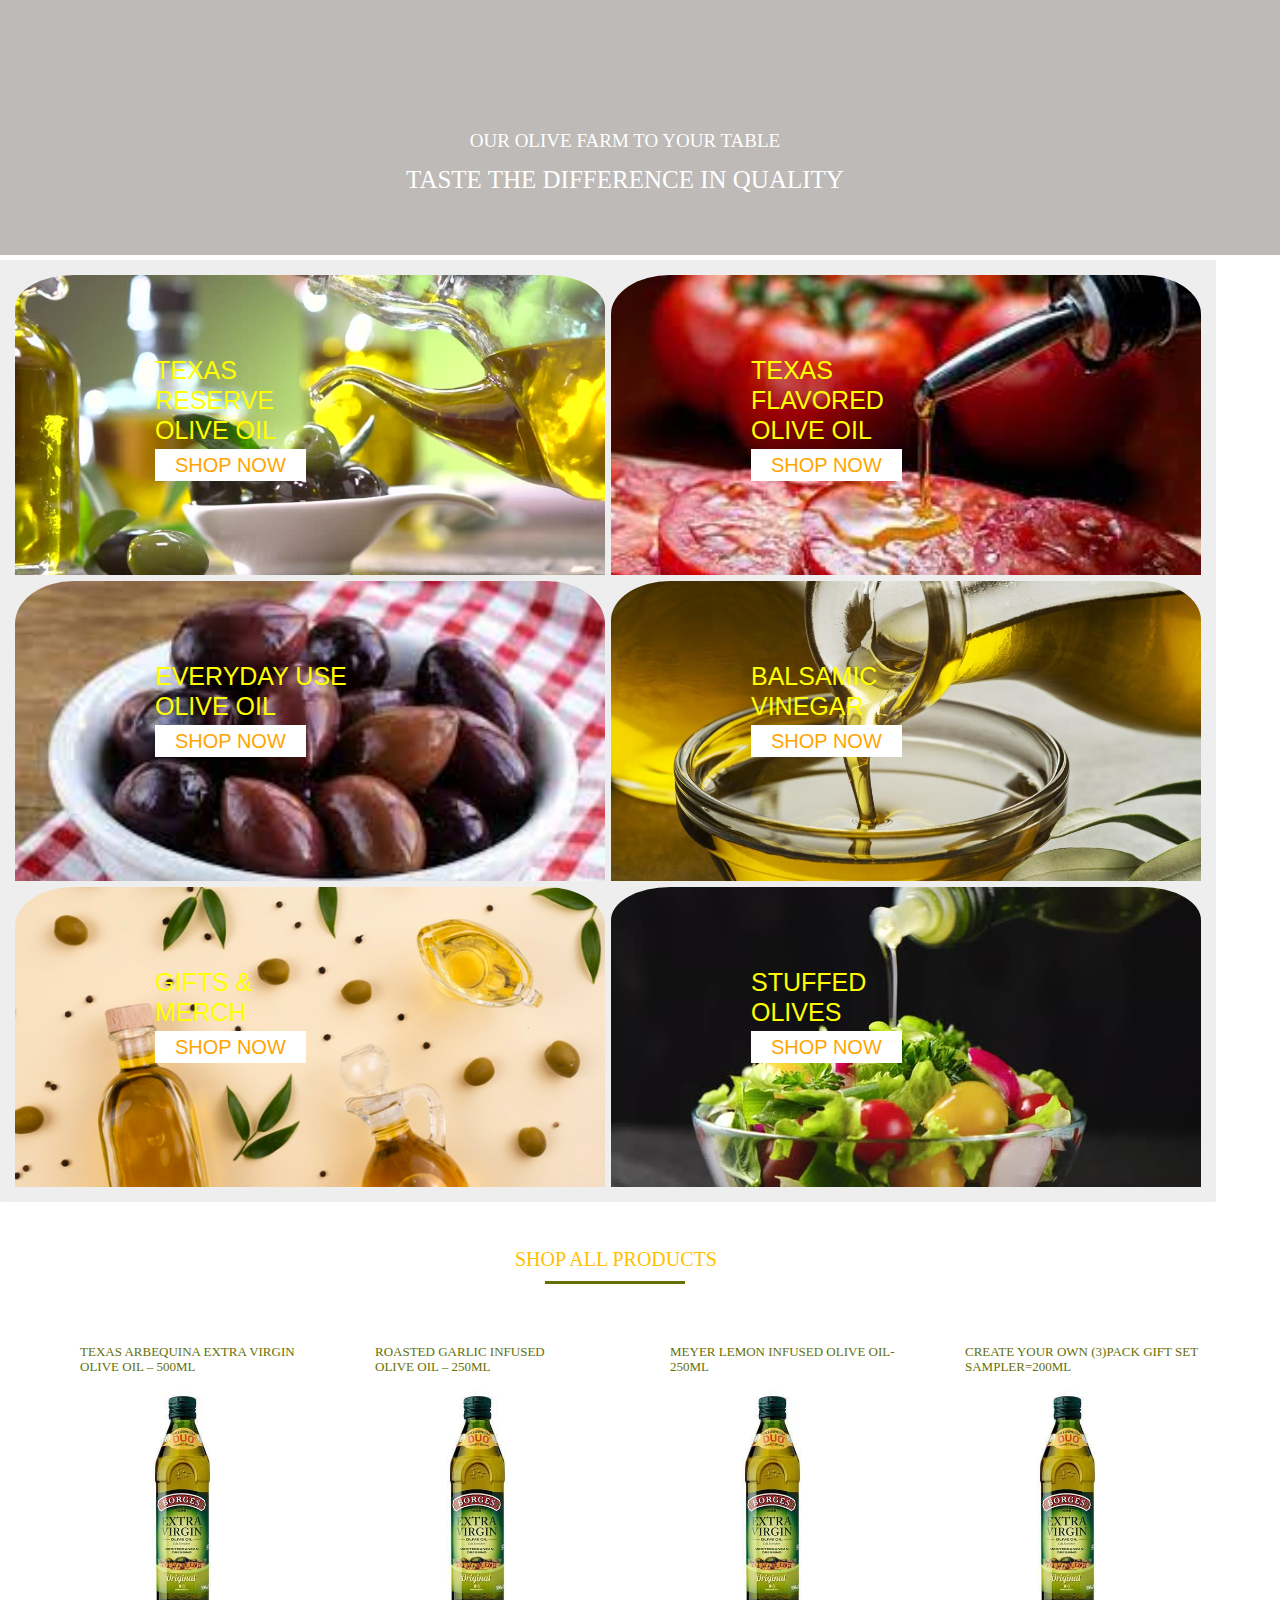
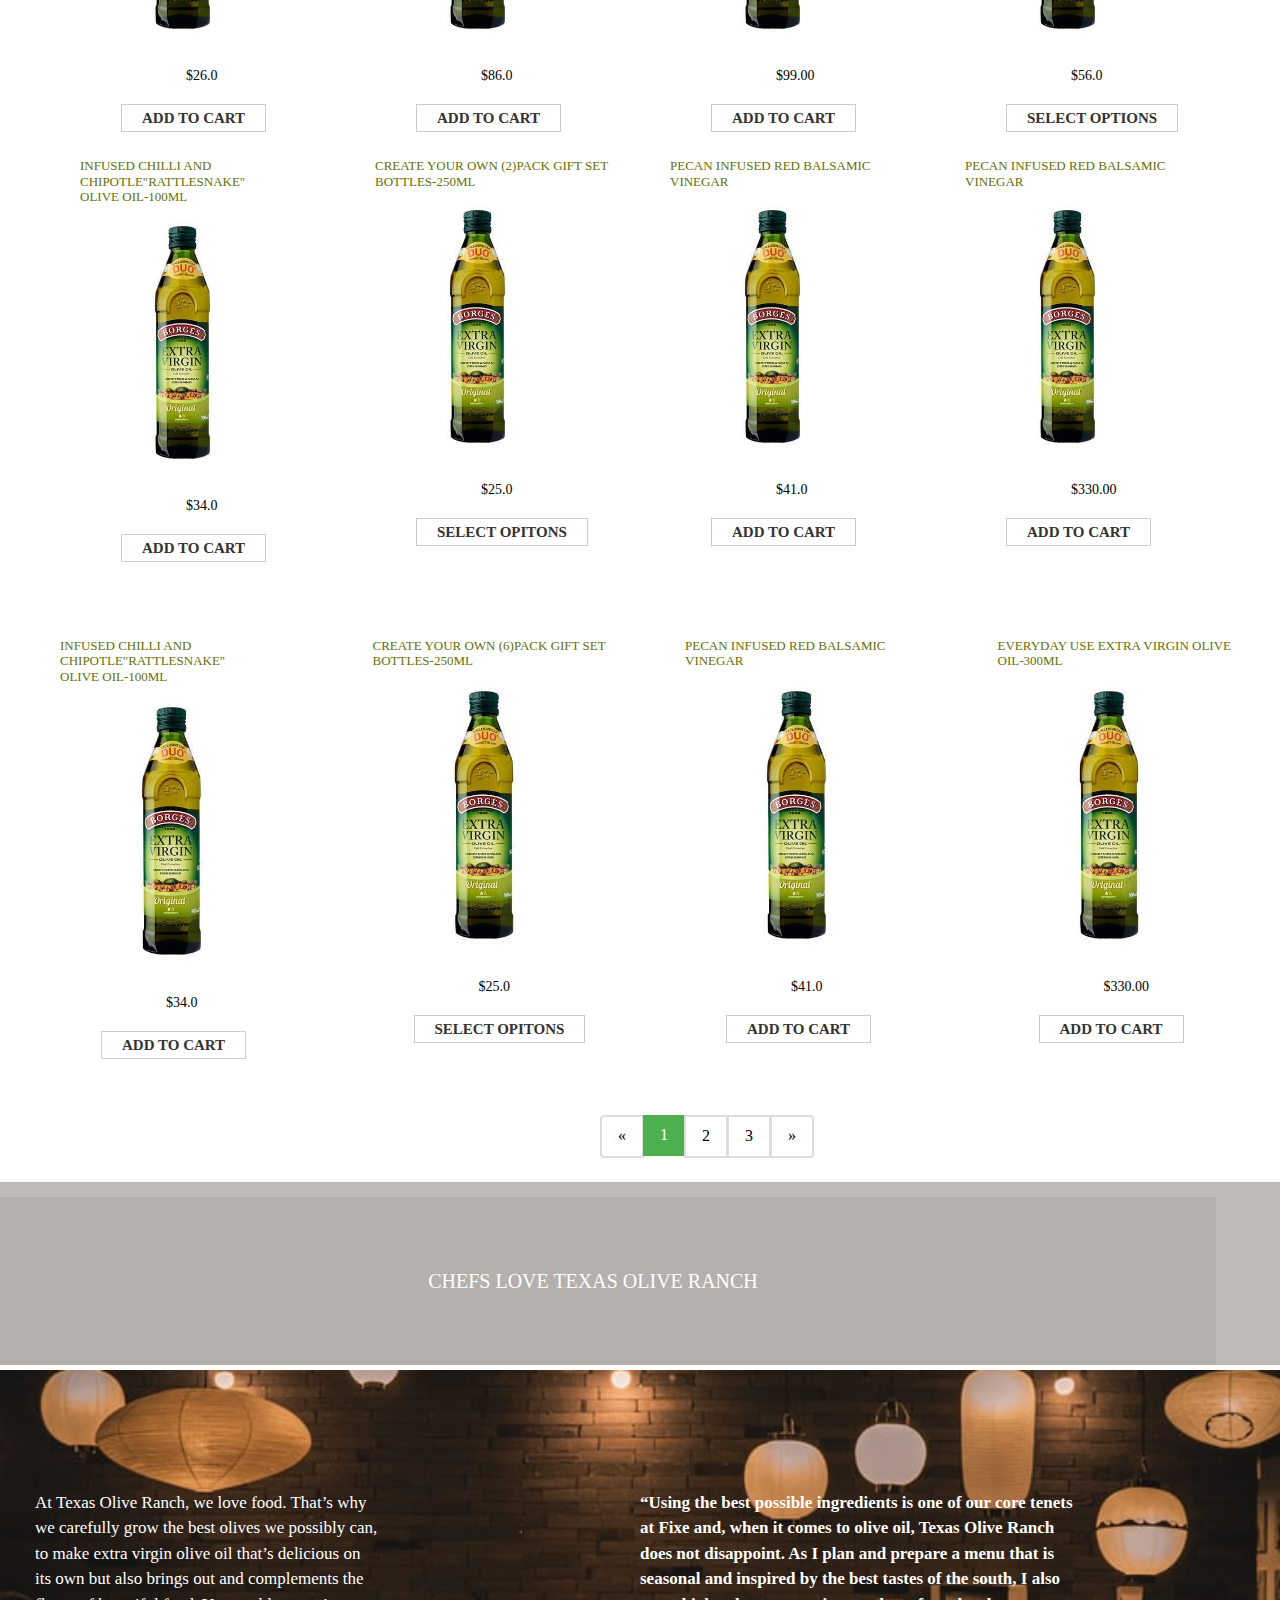
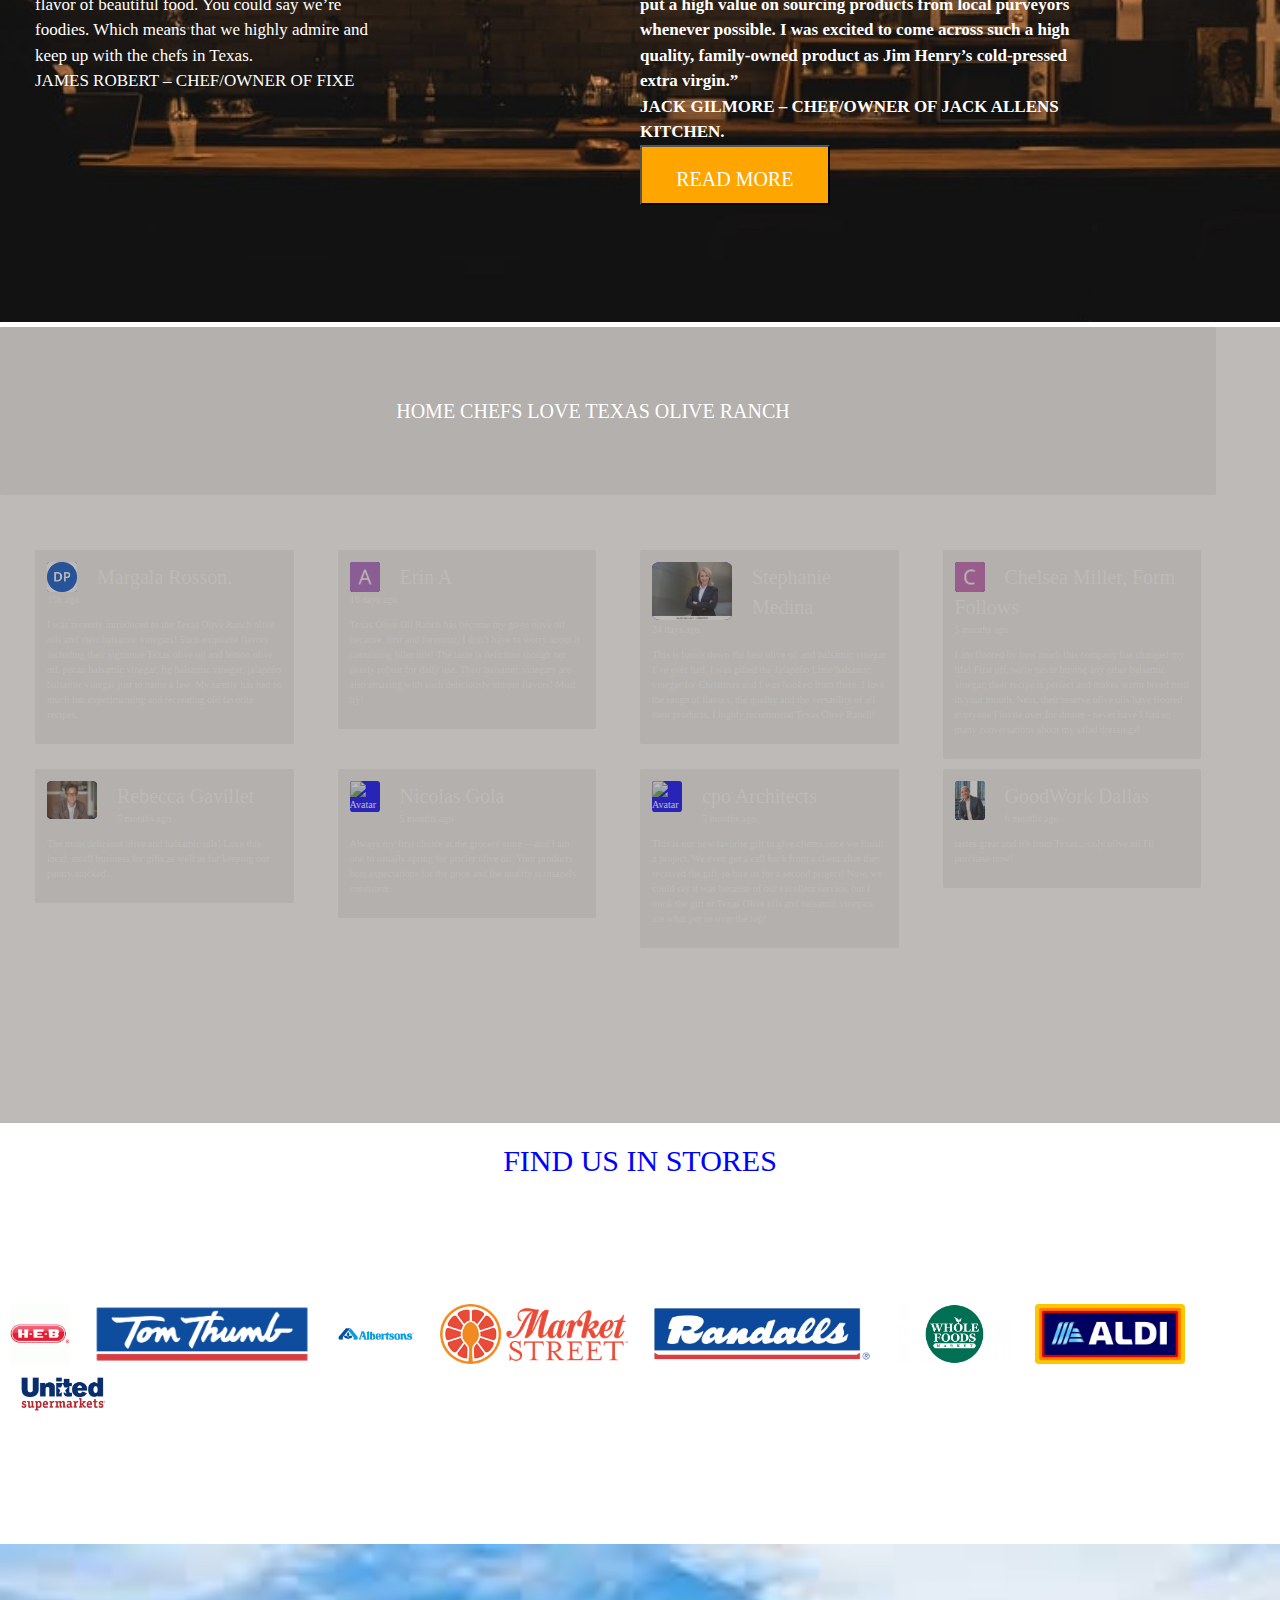
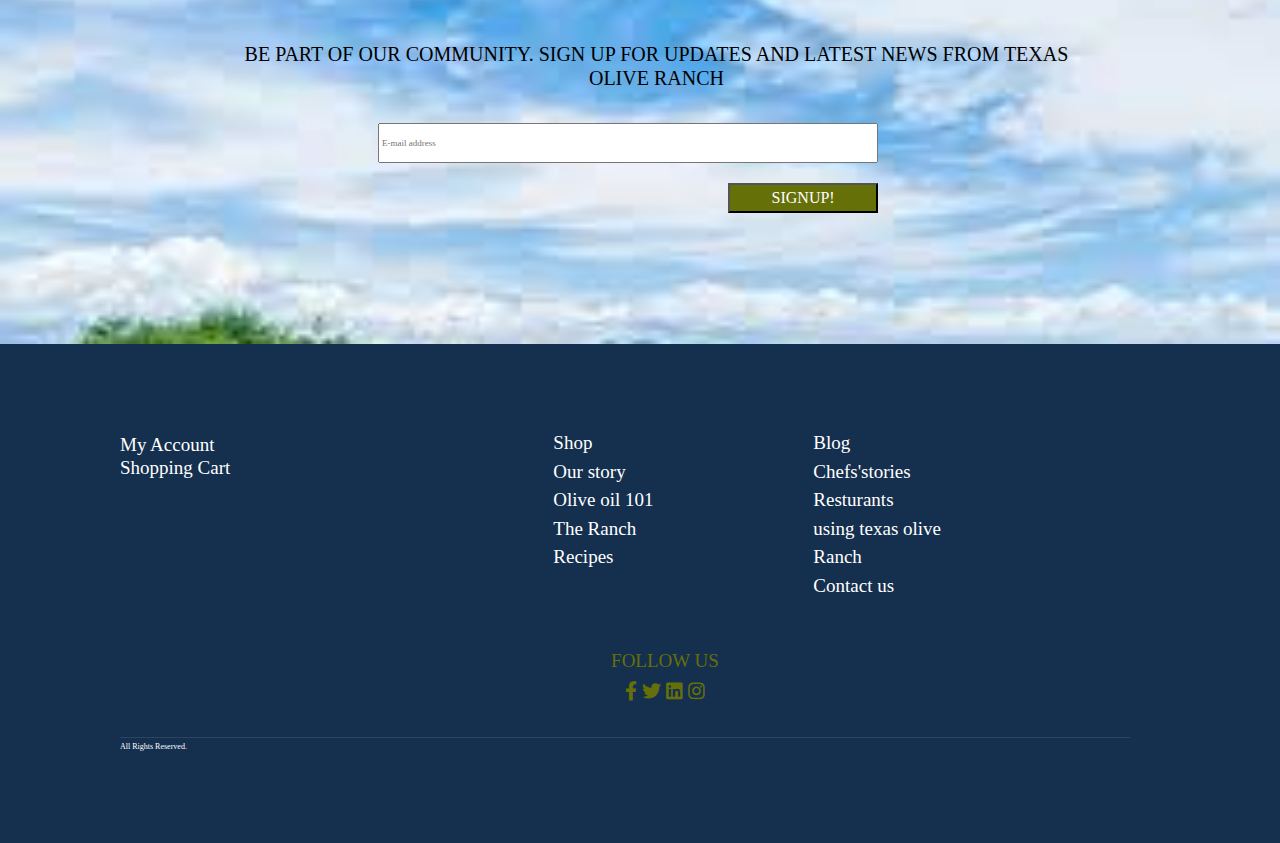
==== html/shop.html @ 6adce112 "code update on 3/05/2021" ====
<!DOCTYPE html>
<html lang="en">
<head>
  <meta charset="UTF-8">
  <meta name="viewport" content="width=device-width, initial-scale=1.0">
  <link rel="shortcut icon" href="./images/favicon.ico" type="image/x-icon">
  <link rel="stylesheet" href="https://cdnjs.cloudflare.com/ajax/libs/font-awesome/5.15.1/css/all.min.css">
  <link rel="stylesheet" href="https://cdnjs.cloudflare.com/ajax/libs/Glide.js/3.4.1/css/glide.core.css">
  <link rel="stylesheet" href="https://cdnjs.cloudflare.com/ajax/libs/Glide.js/3.4.1/css/glide.theme.css">
  <link rel="stylesheet" href="https://maxcdn.bootstrapcdn.com/font-awesome/4.7.0/css/font-awesome.min.css">
<link rel="stylesheet" href="https://maxcdn.bootstrapcdn.com/bootstrap/3.3.7/css/bootstrap.min.css">
<script src="https://ajax.googleapis.com/ajax/libs/jquery/1.12.4/jquery.min.js"></script>
<script src="https://maxcdn.bootstrapcdn.com/bootstrap/3.3.7/js/bootstrap.min.js"></script>
<script src="https://ajax.googleapis.com/ajax/libs/jquery/2.1.1/jquery.min.js"></script>
<link rel="stylesheet" href="https://cdnjs.cloudflare.com/ajax/libs/font-awesome/5.14.0/css/all.min.css"/>
<!-- Bootstrap CSS -->
<link rel="stylesheet" href="https://maxcdn.bootstrapcdn.com/bootstrap/4.0.0/css/bootstrap.min.css" integrity="sha384-Gn5384xqQ1aoWXA+058RXPxPg6fy4IWvTNh0E263XmFcJlSAwiGgFAW/dAiS6JXm" crossorigin="anonymous">
<link rel="stylesheet" href="../css/shop.css">
<title>SHOP FOR EXTRAVIRGIN OIL</title>
</head>
<body>
  
<!--section1-->
 <section class="content-banner">
  <div class="container">
    <div class="row d-flex justify-content-center">
      <div class="col-md-12">
        <p class="title">OUR OLIVE FARM TO YOUR TABLE</p>
         <div class="subtitle">
         <p>TASTE THE DIFFERENCE IN QUALITY</p>
         </div>
      </div>
    </div>
  </div>
</section>
<!--section2-->
<main>
<div class="container-fluid">
  <div class="rowa">
    <div class="image9">
    <img src="../images/bottle.jpg" alt="">
      <div class="details">
      <h2>TEXAS<br> RESERVE <br>OLIVE OIL</h2>
      <a href="#" class="butn butn-primary">SHOP NOW</a>
      </div>
    </div>
    <div class="image9">
    <img src="../images/row1.jpg" alt="">
      <div class="details">
      <h2>TEXAS <br>FLAVORED<br> OLIVE OIL</h2>
      <a href="#" class="butn butn-primary">SHOP NOW</a>
      </div>
    </div>
    <div class="rowa">
      <div class="image9">
      <img src="../images/blackolives.jpg" alt="">
        <div class="details">
        <h2>EVERYDAY USE<br> OLIVE OIL</h2>
        <a href="#" class="butn butn-primary">SHOP NOW</a>
        </div>
      </div>

      <div class="image9">
      <img src="../images/bowl.jpg" alt="">
        <div class="details">
        <h2>BALSAMIC <br>VINEGAR</h2>
        <a href="#" class="butn butn-primary">SHOP NOW</a>
        </div>
      </div>
      <div class="rowa">
        <div class="image9">
        <img src="../images/section3.jpg" alt="">
          <div class="details">
          <h2>GIFTS &<br> MERCH</h2>
          <a href="#" class="butn butn-primary">SHOP NOW</a>
          </div>
        </div>
        <div class="image9">
        <img src="../images/row2.jpg" alt="">
          <div class="details">
          <h2>STUFFED<br> OLIVES</h2>
          <a href="#" class="butn butn-primary">SHOP NOW</a>
          </div>
        </div>
      </div>
  </div>
</div>
    
</main>

<!--section3-->
<div class="container-image">
  <div class="header">
    <div class="col-md-12">
    <h2>SHOP ALL PRODUCTS</h2>
      <div class="row">
        <div class="col-sm-3">
          <div class="thumb-wrapper">
          <h3>TEXAS ARBEQUINA EXTRA VIRGIN <br>OLIVE OIL – 500ML</h3>
            <div class="img-box">
            <img src="../images/extravirigin.jpg" class="img-responsive" alt="">
            </div>
            <div class="thumb-content">
            <p class="item-price"> <span>$26.0</span></p>
            <a href="#" class="btn btn-primary">Add to Cart</a>
            </div>            
          </div>
        </div>
        <div class="col-sm-3">
           <div class="thumb-wrapper">
           <h3>ROASTED GARLIC INFUSED<br>OLIVE OIL – 250ML</h3>
            <div class="img-box">
            <img src="../images/extravirigin.jpg" class="img-responsive" alt="">
            </div>
              <div class="thumb-content">
              <p class="item-price"> <span>$86.0</span></p>
              <a href="#" class="btn btn-primary">Add to Cart</a>
              </div>            
            </div>
        </div>
        <div class="col-sm-3">
          <div class="thumb-wrapper">
          <h3>MEYER LEMON INFUSED OLIVE OIL-250ML</h3>
            <div class="img-box">
            <img src="../images/extravirigin.jpg" class="img-responsive" alt="">
            </div>
            <div class="thumb-content">
            <p class="item-price"> <span>$99.00</span></p>
            <a href="#" class="btn btn-primary">Add to Cart</a>
            </div>            
          </div>
        </div>
        <div class="col-sm-3">
          <div class="thumb-wrapper">
          <h3>CREATE YOUR OWN (3)PACK GIFT SET SAMPLER=200ML</h3>
            <div class="img-box">
            <img src="../images/extravirigin.jpg" class="img-responsive" alt="">
            </div>
            <div class="thumb-content">
            <p class="item-price"> <span>$56.0</span></p>
            <a href="#" class="btn btn-primary">SELECT OPTIONS</a>
            </div>            
          </div>
        </div>            
        <div class="col-sm-3">
          <div class="thumb-wrapper">
          <h3>INFUSED CHILLI AND CHIPOTLE"RATTLESNAKE"<br>OLIVE OIL-100ML</h3>
            <div class="img-box">
            <img src="../images/extravirigin.jpg" class="img-responsive" alt="">
            </div>
              <div class="thumb-content">
              <p class="item-price"> <span>$34.0</span></p>
              <a href="#" class="btn btn-primary">Add to Cart</a>
              </div>            
            </div>
          </div>
          <div class="col-sm-3">
            <div class="thumb-wrapper">
            <h3>CREATE YOUR OWN (2)PACK GIFT SET BOTTLES-250ML</h3>
              <div class="img-box">
                <img src="../images/extravirigin.jpg" class="img-responsive" alt="">
              </div>
                <div class="thumb-content">
                  <p class="item-price"> <span>$25.0</span></p>
                  <a href="#" class="btn btn-primary">SELECT OPITONS</a>
                </div>            
              </div>
            </div>
            <div class="col-sm-3">
              <div class="thumb-wrapper">
                <h3>PECAN INFUSED RED BALSAMIC VINEGAR</h3>
                <div class="img-box">
                  <img src="../images/extravirigin.jpg" class="img-responsive" alt="">
                </div>
                <div class="thumb-content">
                 <p class="item-price"> <span>$41.0</span></p>
                 <a href="#" class="btn btn-primary">Add to Cart</a>
                </div>            
              </div>
            </div>  
            <div class="col-sm-3">
              <div class="thumb-wrapper">
                <h3>PECAN INFUSED RED BALSAMIC VINEGAR</h3>
                <div class="img-box">
                  <img src="../images/extravirigin.jpg" class="img-responsive" alt="">
                </div>
                <div class="thumb-content">
                  <p class="item-price"> <span>$330.00</span></p>
                  <a href="#" class="btn btn-primary">Add to Cart</a>
                </div>            
              </div>
            </div>
          </div>
        <div class="col-sm-3">
              <div class="thumb-wrapper">
                <h3>INFUSED CHILLI AND CHIPOTLE"RATTLESNAKE"<br>OLIVE OIL-100ML</h3>
                <div class="img-box">
                  <img src="../images/extravirigin.jpg" class="img-responsive" alt="">
                </div>
                <div class="thumb-content">
                 <p class="item-price"> <span>$34.0</span></p>
                 <a href="#" class="btn btn-primary">Add to Cart</a>
                </div>            
              </div>
            </div>
            <div class="col-sm-3">
              <div class="thumb-wrapper">
                <h3>CREATE YOUR OWN (6)PACK GIFT SET BOTTLES-250ML</h3>
                <div class="img-box">
                  <img src="../images/extravirigin.jpg" class="img-responsive" alt="">
                </div>
                <div class="thumb-content">
                 <p class="item-price"> <span>$25.0</span></p>
                 <a href="#" class="btn btn-primary">SELECT OPITONS</a>
                </div>            
              </div>
            </div>
            <div class="col-sm-3">
              <div class="thumb-wrapper">
                <h3>PECAN INFUSED RED BALSAMIC VINEGAR</h3>
                <div class="img-box">
                  <img src="../images/extravirigin.jpg" class="img-responsive" alt="">
                </div>
                <div class="thumb-content">
                 <p class="item-price"> <span>$41.0</span></p>
                 <a href="#" class="btn btn-primary">Add to Cart</a>
                </div>            
              </div>
            </div>  
            <div class="col-sm-3">
              <div class="thumb-wrapper">
                <h3>EVERYDAY USE EXTRA VIRGIN OLIVE OIL-300ML</h3>
                <div class="img-box">
                  <img src="../images/extravirigin.jpg" class="img-responsive" alt="">
                </div>
                <div class="thumb-content">
                  <p class="item-price"> <span>$330.00</span></p>
                  <a href="#" class="btn btn-primary">Add to Cart</a>
                </div>            
              </div>
            </div>
          </div>
        </div>
 <!--section4-->
 <section4>
  <h2></h2>
  <ul class="pagination">
  <li><a href="#">«</a></li>
  <li><a class="active" href="#">1</a></li>
  <li><a  href="#">2</a></li>
  <li><a href="#">3</a></li>
  <li><a href="#">»</a></li>
</ul>
</section4>
<!--section5-->
<section class="content-last">
  <div class="container-fluid">
     <div class="row d-flex justify-content-center">
       <div class="col-md-12">
         <div class="banner-con text-start">
         <p class="title"></p>
           <div class="banner-last">
           <p>CHEFS LOVE TEXAS OLIVE RANCH</p>
           </div>
        </div>
        </div>
      </div>
  </div>
</section>
<!--section6-->
<div class="rowarea">
<div class="row">
  <div class="col-md-6">
    <div class="imagewrapper">
      <p>At Texas Olive Ranch, we love food. That’s why we carefully grow the best olives we possibly can, to make extra virgin olive oil that’s delicious on its own but also brings out and complements the flavor of beautiful food. You could say we’re foodies. Which means that we highly admire and keep up with the chefs in Texas.<br>JAMES ROBERT – CHEF/OWNER OF FIXE
      </p>
    </div>
  </div>
  <div class="col-md-5 meeting mb-30">
    <div class="sec2-heading">
      <div class="project mb-40 light-color secondary_bg pb">
        <strong class="dark-color">“Using the best possible ingredients is one of our core tenets at Fixe and, when it comes to olive oil, Texas Olive Ranch does not disappoint. As I plan and prepare a menu that is seasonal and inspired by the best tastes of the south, I also put a high value on sourcing products from local purveyors whenever possible. I was excited to come across such a high quality, family-owned product as Jim Henry’s cold-pressed extra virgin.”<br>JACK GILMORE – CHEF/OWNER OF JACK ALLENS KITCHEN.      </strong>
      </div>
    </div>
   <input type="button" value="READ MORE" class="button text-center">
  </div>
</div>
</div>
     
 <!--section7-->
<div class="contentdiv">
  <div class="container-fluid">
    <div class="row d-flex justify-content-center">
     <div class="col-md-12">
       <div class="banner-con text-start">
       <p class="title"></p>
       <div class="banner-last">
       <p>HOME CHEFS LOVE TEXAS OLIVE RANCH</p>
       
       </div>
      </div>
    </div>
  </div>
</div>
<div class="row">
 <div class="col-sm-3">
  <div class="container-fluid">
  <img src="../images/dp.jpg" alt="Avatar" style="width:30px">
  <p><span>Margala Rosson.</span><br> 15h ago.</p>
  <p>I was recently introduced to the Texas Olive Ranch olive oils and their balsamic vinegars! Such exquisite flavors including their signature Texas olive oil and lemon olive oil, pecan balsamic vinegar, fig balsamic vinegar, jalapeño balsamic vinegar just to name a few. My family has had so much fun experimenting and recreating old favorite recipes.</p>

</div>
</div>
<div class="col-sm-3">
  <div class="container-fluid">
  <img src="../images/a1.jpg" alt="e" style="width:30px">
  <p><span> Erin A</span><br>
16 days ago.</p>
  <p>Texas Olive Oil Ranch has become my go-to olive oil because, first and foremost, I don’t have to worry about it containing filler oils! The taste is delicious though not overly robust for daily use. Their balsamic vinegars are also amazing with such deliciously unique flavors! Must try!</p>
</div>
</div>
<div class="col-sm-3">
  <div class="container-fluid">
  <img src="../images/avatar1.jpg" alt="Avatar" style="width:80px">
  <p><span>Stephanie Medina</span><br>24 days ago.</p>
  <p>This is hands down the best olive oil and balsamic vinegar I’ve ever had. I was gifted the Jalapeño Lime balsamic vinegar for Christmas and I was hooked from there. I love the range of flavors, the quality and the versatility of all their products. I highly recommend Texas Olive Ranch!</p>
</div>
</div>
<div class="col-sm-3">
  <div class="container-fluid">
  <img src="../images/c.jpg" alt="Avatar" style="width:30px">
  <p><span>Chelsea Miller, Form Follows</span><br>
5 months ago</p>
  <p>I am floored by how much this company has changed my life! First off, we're never buying any other balsamic vinegar, their recipe is perfect and makes warm bread melt in your mouth. Next, their reserve olive oils have floored everyone I invite over for dinner - never have I had so many conversations about my salad dressings!</p>
</div>
</div>
<div class="col-sm-3">
  <div class="container-fluid">
  <img src="../images/avatar3.jpg" alt="Avatar" style="width: 50px">
  <p><span>Rebecca Gavillet</span><br>5 months ago</p>
  <p>The most delicious olive and balsamic oils! Love this local, small business for gifts as well as for keeping our pantry stocked.</p>
</div>
</div>
<div class="col-sm-3">
  <div class="container-fluid">
  <img src="../images/ja.jpg." alt="Avatar" style="width:30px">
  <p><span>Nicolas Gola</span><br>5 months ago</p>
  <p>Always my first choice at the grocery store —and I am one to usually spring for pricier olive oil. Your products beat expectations for the price and the quality is insanely consistent.</p>
</div>
</div>
<div class="col-sm-3">
  <div class="container-fluid">
  <img src="../images/cp.jpg." alt="Avatar" style="width:30px">
  <p><span>cpo Architects</span><br>5 months ago.</p>
  <p>This is our new favorite gift to give clients once we finish a project. We even got a call back from a client after they received the gift, to hire us for a second project! Now, we could say it was because of our excellent service, but I think the gift of Texas Olive oils and balsamic vinegars are what put us over the top!</p>
</div>
</div>
<div class="col-sm-3">
  <div class="container-fluid">
  <img src="../images/avatar2.jpg" alt="Avatar" style="width:30px">
  <p><span>GoodWork Dallas</span><br>6 months ago</p>
  <p>tastes great and it's from Texas... only olive oil I'll purchase now!</p>
</div>
</div>
</div>
</div>
<script src="../js/section4.js"></script>

<!--section5-->
<div class="head">
 <h1>FIND US IN STORES</h1>
</div>
<div class="wrapper">
<div class="slider1">
<div class="slide2">
     
              <img src="../images/heb.png" />
              <img src="../images/tom.png" />
              <img src="../images/alber.png" />
              <img src="../images/market.png" />
              <img src="../images/randalls.png" />
              <img src="../images/whole.png" />
              <img src="../images/aldi.png" />
              <img src="../images/united.png" />
              
             </div>
           </div>
          </div>

<!--section6-->
<div class="section-6">
  <div class="containerarrary">
    <div class="d-flex justify-content-center">
      <div class="d-flex flex-column m-4">
        <h3 class="heading-1">BE PART OF OUR COMMUNITY. SIGN UP FOR UPDATES AND LATEST NEWS FROM TEXAS<br> OLIVE RANCH</h3>
         <div class="l-form">
           
            <form name="myform"  method="post" action="success.html" onsubmit="return validateemail();">  
            <input type="text" name="email"  class="form-div" placeholder="E-mail address"><br/>
            <input type="submit"class="form-input" value="SIGNUP!">  
                
          </div>
      </div>
    </div>
  </div>
  <script src="../js/email.js"></script>
</div>


<!--footer-->
<div class="pt-5 pb-5 footer">
<div class="container">
  <div class="row">
    <div class="col-lg-5 col-xs-12 about-company">
      <h3>My Account<br>
      Shopping Cart</h3>
     
    </div>
    <div class="col-lg-3 col-xs-12 links">
      <h4 class="mt-lg-0 mt-sm-3"></h4>
        <ul class="m-0 p-0">
          <li><a href="#">Shop</a></li>
          <li><a href="#">Our story</a></li>
          <li><a href="#">Olive oil 101</a></li>
          <li><a href="#">The Ranch</a></li>
          <li><a href="#">Recipes</a></li>
        </ul>
       </div>
    <div class="col-lg-3 col-xs-12 links">
      <h4 class="mt-lg-0 mt-sm-3"></h4>
        <ul class="m-0 p-0">
          <li><a href="#">Blog</a></li>
          <li><a href="#">Chefs'stories</a></li>
          <li><a href="#">Resturants <br>using texas olive<br> Ranch</a></li>
          <li><a href="#">Contact us</a></li>
        </ul>
      </div>
  
  </div>
   <div align="center" class="social">
    <h3>FOLLOW US</h3>
                <div class="rounded-social-buttons">
                    <a class="social-button facebook" href="https://www.facebook.com/" target="_blank"><i class="fab fa-facebook-f"></i></a>
                    <a class="social-button twitter" href="https://www.twitter.com/" target="_blank"><i class="fab fa-twitter"></i></a>
                    <a class="social-button linkedin" href="https://www.linkedin.com/" target="_blank"><i class="fab fa-linkedin"></i></a>

                    <a class="social-button instagram" href="https://www.instagram.com/" target="_blank"><i class="fab fa-instagram"></i></a>
                    </div>
              </div>
  <div class="row mt-5">
    <div class="col copyright">
      <p class=""><small class="text-white-50"> All Rights Reserved.</small></p>
    </div>
  </div>
</div>
</div>    
<script src="https://maxcdn.bootstrapcdn.com/bootstrap/3.3.7/js/bootstrap.min.js" integrity="sha384-Tc5IQib027qvyjSMfHjOMaLkfuWVxZxUPnCJA7l2mCWNIpG9mGCD8wGNIcPD7Txa" crossorigin="anonymous"></script>
    <script src="https://code.jquery.com/jquery-3.2.1.slim.min.js" integrity="sha384-KJ3o2DKtIkvYIK3UENzmM7KCkRr/rE9/Qpg6aAZGJwFDMVNA/GpGFF93hXpG5KkN" crossorigin="anonymous"></script>
    <script src="https://cdnjs.cloudflare.com/ajax/libs/popper.js/1.12.9/umd/popper.min.js" integrity="sha384-ApNbgh9B+Y1QKtv3Rn7W3mgPxhU9K/ScQsAP7hUibX39j7fakFPskvXusvfa0b4Q" crossorigin="anonymous"></script>
    <script src="https://maxcdn.bootstrapcdn.com/bootstrap/4.0.0/js/bootstrap.min.js" integrity="sha384-JZR6Spejh4U02d8jOt6vLEHfe/JQGiRRSQQxSfFWpi1MquVdAyjUar5+76PVCmYl" crossorigin="anonymous"></script>
    <script src="..js/product.js"></script>
</body>
<html>
---- css/shop.css ----
body{
  font-family: "veradana";
  margin :0;
  padding:0;
  overflow-x: hidden;
}

.content-banner{
  color: #ffffff;
  background-image: url("../images/shop.jpg");
  min-height: 200px;
  height: 100%;
  position: relative;
  background-position: center center;
  background-size: cover;
  padding-top: 3rem;
  text-align: center;
}
.content-banner:before{
  position: absolute;
  content: '';
  width: 100%;
  height: 100%;
  background-color: rgba(94,87,80,0.41);
  top: 0;
  left: 0;
  z-index: 1;
}
.content-banner .title {
  font-family: "Raleway";
  font-size: 1.9rem;
  line-height: 1.2;
  position: relative;
  z-index: 2;
  margin: 30px 0px 12px;
  padding-top: 20px;
  text-align: center;
  color: white;
}

  .subtitle{
  font-family: "veradana" bold;
  font-size: 2.5rem;
  line-height: 1.2;
  position: relative;
  z-index: 2;

  
}

/*section2*/


main{
  height: 100%;
  font-family: "Raleway", sans-serif;
  padding: 0;

}

.container-fluid{
  margin-left: 8px;
  padding-left: 0;
  padding-right: 0;
}

.rowa{
  width: 100%;
  display: flex;
  justify-content: center;
  flex-wrap: wrap;
}

.image9{
  
  position: relative;
  flex: 1;
  max-width: auto;
  height: 300px;
  margin: 3px;
  overflow: hidden;
}

.image9 img{
  
  position: relative;
  
  width: 100%;
  
}

.image9:hover img{

  opacity: 1;
}

.image9 .details{
  z-index: 1;
  position: absolute;
  top: 0;
  right: 0;
  color: #fff;
  width: 100%;
  height: 100%;
}

.image9 .details h2{
  color: yellow;
  padding-left: 14rem;
  font-size: 25px;
  text-transform: uppercase;
  font-weight: 300;
  margin-top: 8rem;
  
  transition-property: transform;
}
.image9 .details .butn{
  text-align: center;
  margin-top: 2rem;
  margin-left: 14rem;
  height: 10%;
  padding: .5rem 2rem;
  color: orange;
  font-size: 2rem;
  
  background-color: #fff;
  border-radius: 1px solid #ccc;


}




/* Responsive CSS */

@media (max-width: 1080px){
  .image{
    flex: 100%;
    max-width: 480px;
  }
}

@media (max-width: 400px){
  .image .details p{
    font-size: 16px;
  }

  .more .read-more, .more .icon-links a i{
    font-size: 18px;
  }
}
      

/*section3*/
.container-image{
	position: absolute;
}
 .container-image .header h2{
  padding-top: 4rem;
  font-family: "veradana";
  font-size: 2rem;
  color: #ffc000;
  padding-left: 40%;
  

}
.container-image .header h2:after{
   content: '';
  background: #657008;
  display: block;
  height: 3px;
  width: 140px;
  margin: 10px 10px 10px 30px;
  }
  
.row {
  width: 100%;
  margin: 50px auto;
  padding: 0 50px;
}
.row .item {
  min-height: 430px;
 text-align: center;
  overflow: hidden;
}
.carousel .item .img-box {
  height: 200px;
  width: 100%;
  position: relative;
}
.carousel .item img { 
 max-width: 100%;
max-height: 100%;
  display: inline-block;
  position: absolute;
  bottom: 0;
  margin: 0 auto;
  left: 0;
  right: 0;

}

.thumb-content .btn {
    color: #333;
    border-radius: 0;
    font-size: 15px;
    text-transform: uppercase;
    font-weight: bold;
    background: none;
    border: 1px solid #ccc;
    padding: 5px 6px;
    margin-top: 5px;
    line-height: 16px;
    padding-left: 2rem;
    padding-right: 2rem;
    margin-left: 55px;
    

}
.thumb-content .btn:hover, .thumb-content .btn:focus {
  color: #fff;
  background: #000;
  border-color: green;
  box-shadow: none;
}.thumb-content .btn i {
  font-size: 14px;
    font-weight: bold;
    margin-left: 15px;
}
.carousel .thumb-wrapper {
  text-align: center;
}
.thumb-wrapper h3{
  padding-left: 3rem;
  padding-top: 1rem;
  font-size: 1.3rem;
  font-family: "Raleway";
  color: #657008;
  width: 100%;
}

 .thumb-content {
  padding: 16px;
  }

 .thumb-content .item-price {
  margin-left: 1rem;
  font-size: 1.6rem;
  padding: 2px 0;
  color: black;
}

.thumb-content .item-price span {
  font-family: "poppins" bold;
 margin-left: 11rem;
  color: black;
  font-size: 1.4rem;
}
/*section4*/
ul.pagination {
    display: inline-block;
    padding-top:2rem;
  
    padding-left: 60rem;
}

ul.pagination li {
  display: inline;
}

ul.pagination li a {
    color: black;
    float: left;
    padding: 8px 16px;
    text-decoration: none;
    transition: background-color .3s;
    border: 2px solid #ddd;
}

ul.pagination li a.active {
    background-color: #4CAF50;
    color: white;
    border: 1px solid #4CAF50;
}

ul.pagination li a:hover:not(.active) {
  background-color: #ddd;
}
/*section5*/
.content-last{
  color: #ffffff;
  background-image: url("../images/shop.jpg");
  height:25%;
  position: relative;
  background-position: center center;
  padding-bottom: 0;
  /*background-size: cover;*/
  padding-top: 1rem;
  margin: 0;
}
.content-last:before{
  padding-bottom: 0;
  position: absolute;
  content: '';
  width: 100%;
  height: 100%;
  background-color: rgba(94,87,80,0.41);
  top: 0;
  left: 0;
  z-index: 1;
}
.content-last .title-last {
  font-family: "Raleway";
  font-size: 1.5rem;
  line-height: 1.2;
  position: relative;
  z-index: 1;
  margin: 0px 0px 0px 1px;
  padding-top:0px;
  text-align: center;
  margin: 0;
  color: white;
}

 .banner-last p{
  
  font-family: "veradana" bold;
  font-size: 2rem;
  line-height: 1.2;
  position: relative;
  z-index: 2;
  text-align: center;
  margin-top:0.5rem;
}
/*section6*/

.rowarea{
  padding-bottom: 1rem;   
  width: 100%;
  height: 20%;
  display: flex;
}

.rowarea h1{
  padding-top: 1rem;
  font-size: 3rem;
  padding-left: 4rem;

}
.rowarea p{
  padding-top: 5rem;
  width: 60%;
  font-family:"museo_sans_300";
  font-size: 1.7rem;
}
.rowarea{

  color: #ffffff;
  background-image: url("../images/last.jpg");
  min-height:100px;
  height:auto;
  padding-top: 2rem;
  position: relative;
  background-position: center center;
  background-size: cover;
  
}

.meeting{
  margin-bottom: 6%;
 width: 100%;
 margin-top: 5rem;
 
}

.sec2-heading{
  padding:0;
    font-family: "veradana";
  
 
  margin-right: 40px;
}

.sec2-heading h1{
  padding-left: 2.5rem;
  margin-top: 1rem;
  font-size: 3rem;
}
.dark-color{
  padding-top: 2rem;
  color:white;
  font-family: 'veradana';
  width:60%;
  font-size:1.7rem;
  
}
.button{
  align-items: center;
  background-color: orange;
  color: white;
  font-size: 2rem;
  border-radius:2px solid;
  padding-top: 1rem;
  width: 40%;
  height: 20%;

}
/*section7*/
.contentdiv{
  color: #ffffff;
  background-image: url("../images/shop.jpg");
  height:25%;
  position: relative;
  background-position: center center;
  padding-bottom: 12rem;
  /*background-size: cover;*/
}
.contentdiv:before{
  padding-bottom: 0;
  position: absolute;
  content: '';
  width: 100%;
  height: 100%;
  background-color: rgba(94,87,80,0.41);
  
  left: 0;
  z-index: 1;
}
.contentdiv .title-last {
  font-family: "Raleway";
  font-size: 1.5rem;
  line-height: 1.2;
  position: relative;
  z-index: 1;
  margin: 0px 0px 0px 1px;
  padding-top:0px;
  text-align: center;
  margin: 0;
  color: white;
}

 .banner-last p{
  
  font-family: "veradana" bold;
  font-size: 2rem;
  line-height: 1.2;
  position: relative;
  z-index: 2;
  text-align: center;
  margin-top:0.5rem;
}
.row{
  padding-left: 2rem;
}
.container-fluid {
 border: 1px; /*solid #ccc;*/
  background-color: #eee;
  border-radius: 2px;
  width: 95%;
  
  padding: 12px;
  margin: 5px 0;
}
#profileImage {
  width: 30px;
  height: 30px;
  border-radius: 50%;
  background: #512DA8;
  font-size: 35px;
  color: #fff;
  text-align: center;
  line-height: 150px;
  margin: 20px 0;
}
.container-fluid::after {
  content: "";
  clear: both;
  display: table;
  
}

.container-fluid img {
  float: left;
  margin-right: 20px;
  border-radius: 10%;
   background: blue;
   color: white;
}

.container-fluid span {
  font-size: 20px;


}

@media (max-width: 500px) {
  .container-fluid {
      text-align: center;
  }
  .container-fluid img {
      margin: auto;
      float: none;
      display: block;
  }
}
/*section5*/
.wrapper {
  
  width: 100%;
  height: 40vh;
  display: flex;
  align-items: center;
  justify-content: center;
  
}
/*.slider {
  width: 1200px;
  height: 100px;
  position: relative;
  background: white;
  box-shadow: 0 10px 20px 10px rgba(0,0,0,1.7);
  overflow:hidden;
  margin-left: 0;
  padding-left: 1px;

}*/
 .head h1{
  padding-top: 2rem;
  font-size: 3rem;
  font-family: "veradana" bold;
  text-align: center;
  color: blue;
}
.slider1 {
  height: 10px;
  display: flex;
  align-items: center;
}
.slide2 img {

  height: 60px;
  padding: 0px 10px 0 10px;
  

}

/*section6*/
.section-6 .containerarrary{
  background-image: url('../images/land.jpg');
  background-size: cover;
  height: 40rem;

}
.section-6 .heading-1{
  font-size: 2rem;
  margin-top: 10%;
  margin-left: 2%;
  margin-bottom: 4%;
  font-family: 'veradana';
  width: 100%;
  color: black !important;
  text-align: center;
}
.section-6 .para{
  width: 100%;
  font-family: 'veradana';
  color: white;
  margin-bottom: 7%;
  text-align: center;
}
  .form-div{
  font-size: 0.9rem;
  margin-left: 15rem;
  width: 50rem;
  height: 4rem;
}
.form-input{
  text-align: center;
    margin-top: 2rem;
  margin-left: 50rem;
  background-color:#657008;
  color: white;
  font-size: 1.6rem;
  width: 15rem;
  height: 3rem;
}

.section-6 .btn{
  margin-bottom: 15%;
  width:20%;
  margin-left: 40%;
  padding: 2% 5%;
  background-color: orange;
}

/*footer*/
.footer{
  padding-top:0;
  background: #152F4F;
  color:white;
  }
  .links
    ul {
      list-style-type: none;
    }
    li a{
      font-size: 1.6rem;
      color: white;
      transition: color .2s;
    }
      &:hover{
        text-decoration:none;
        color:#4180CB;
        }
    }
  }  
  .about-company{
    i{font-size: 25px;}
    a{
      color:white;
      transition: color .2s;
      &:hover{color:#4180CB}
    }
  } 

  .about-company h3{
    padding-top: 1rem;
   font-size: 1.9rem;
  }
  .social{
    font-size: 1.9rem;
    padding-left: 50px;
    color:#657008;
  }
  .links li a{
    font-size: 1.9rem;
  }
  .social h3{
    font-size: 1.9rem;
  }
 .rounded-social-buttons a{
  color: #657008;
 }
  .location{
    i{font-size: 18px;}
  }
  .copyright p{

    border-top:1px solid rgba(255,255,255,.1);
  } 
}
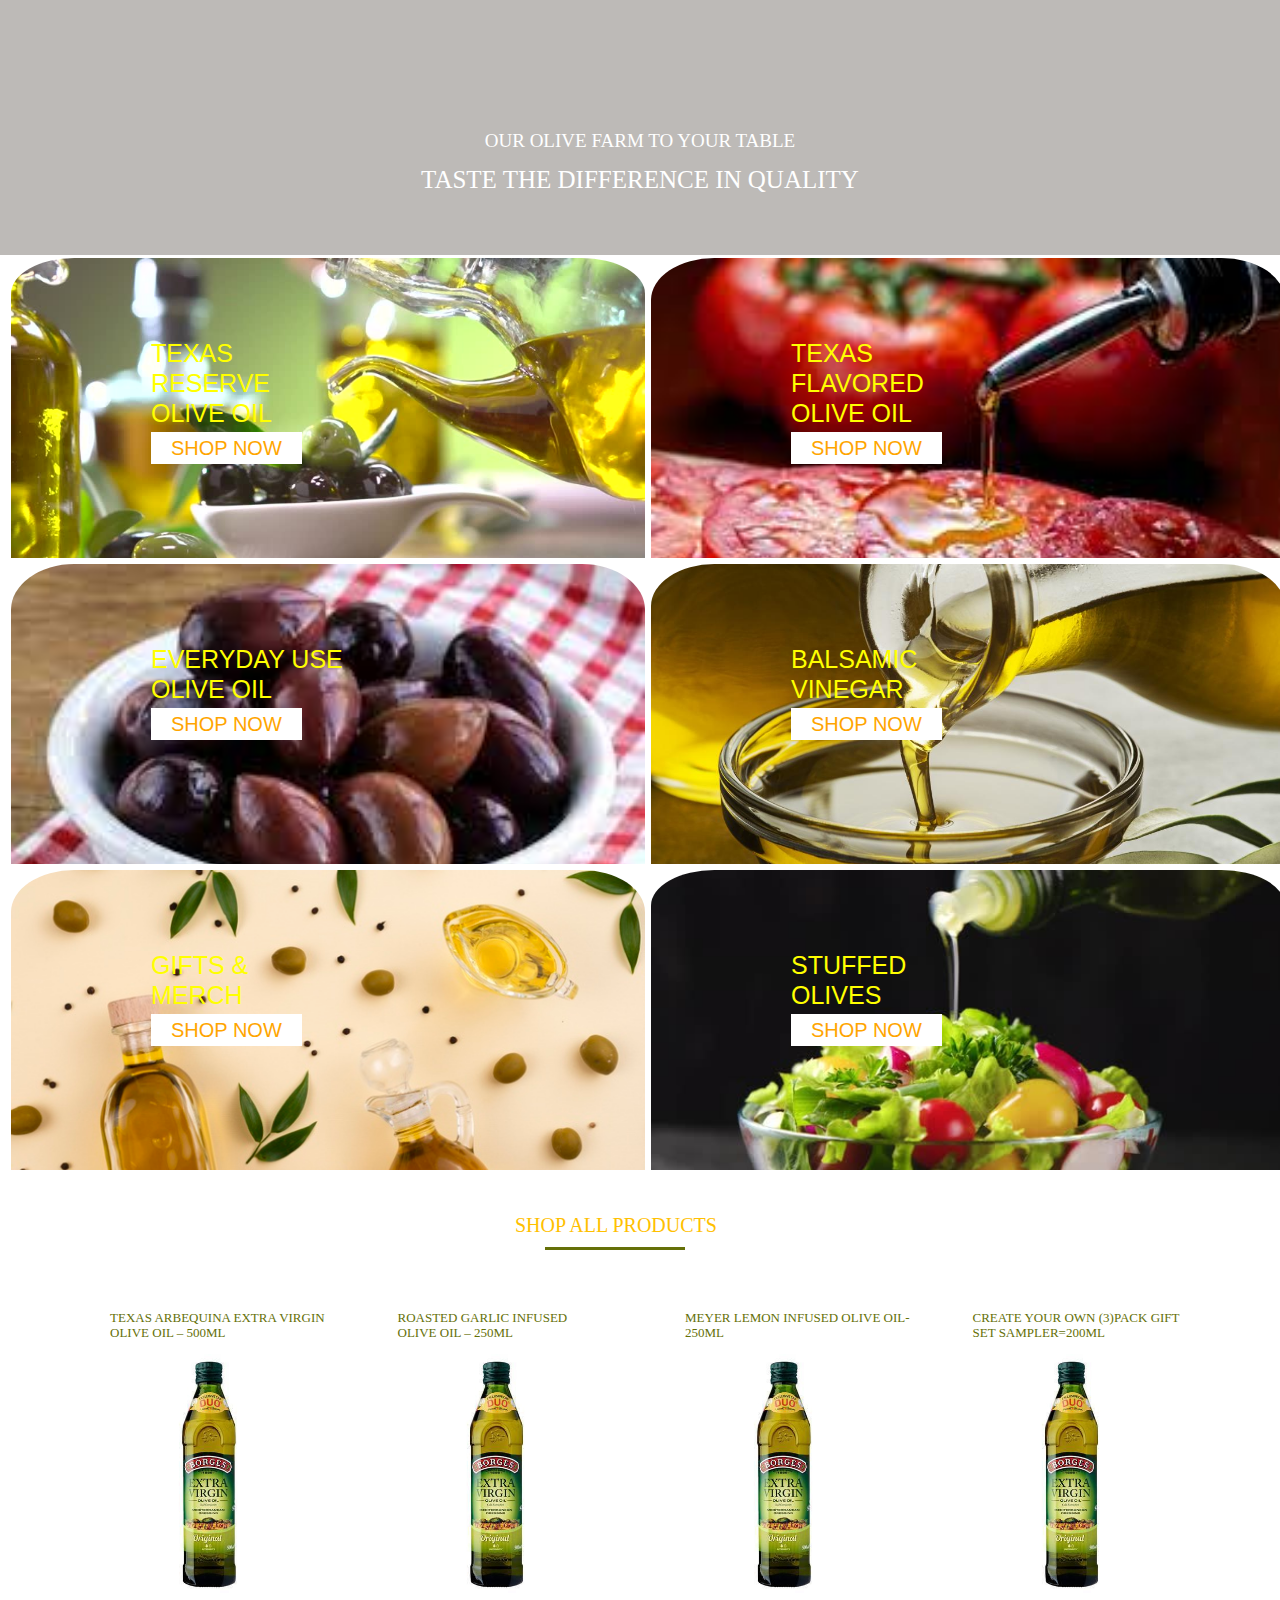
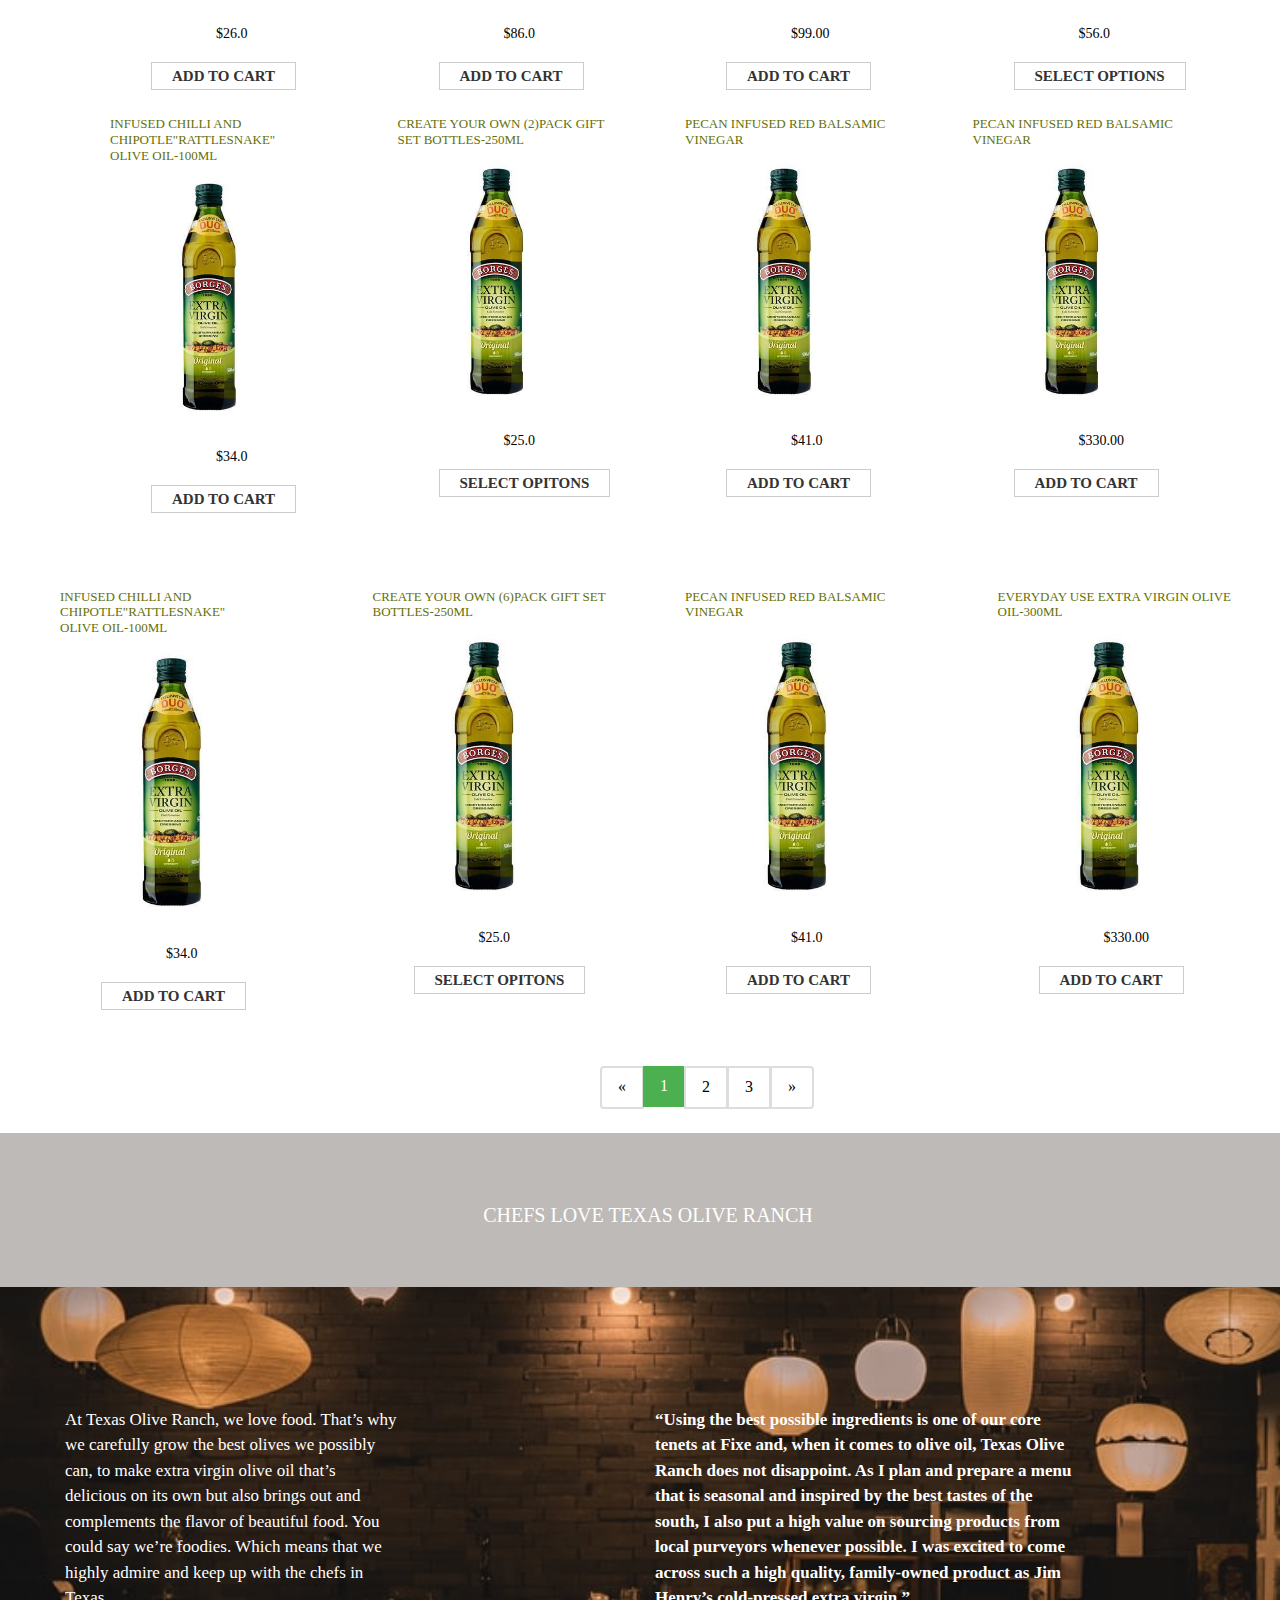
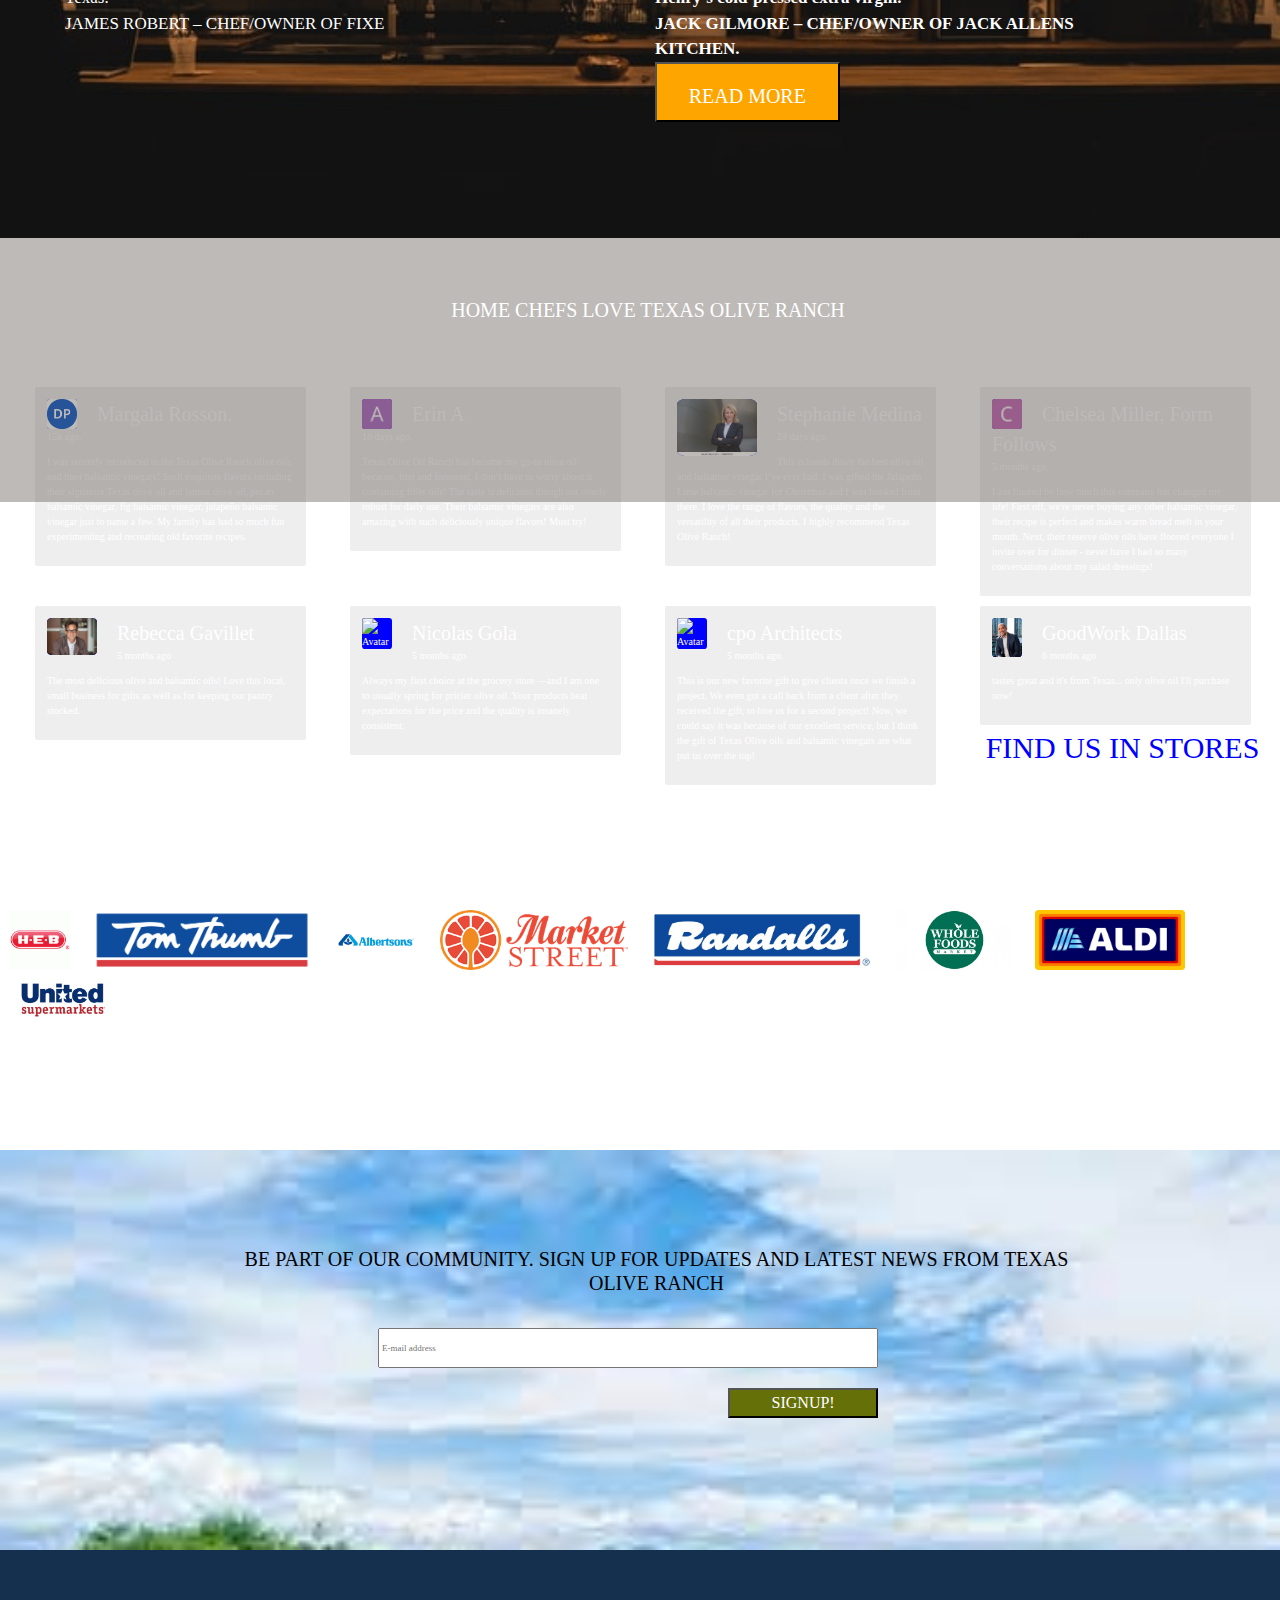
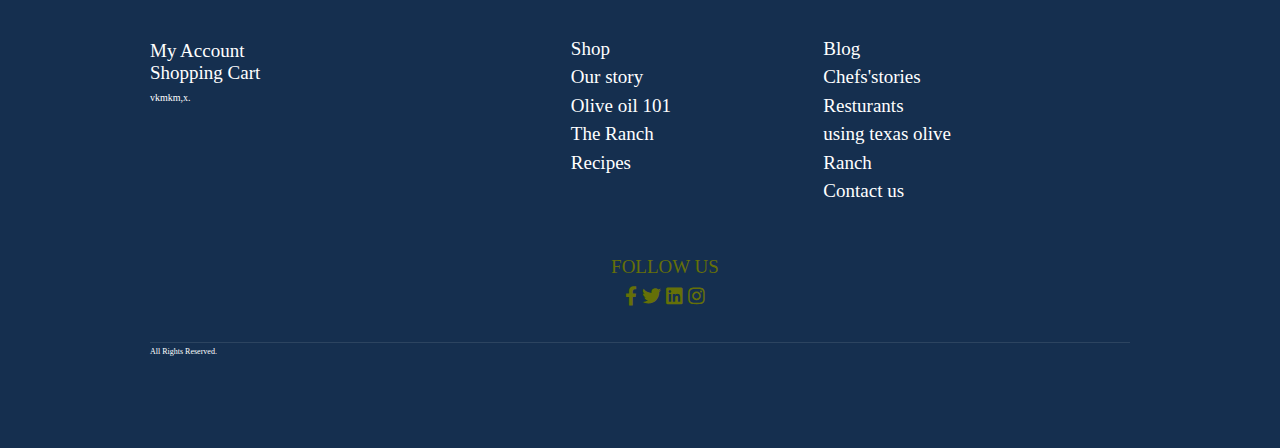
==== commit 603bf808: "changed little code" ====
--- a/html/shop.html
+++ b/html/shop.html
@@ -302,7 +302,8 @@
     </div>
   </div>
 </div>
-<div class="row">
+<!--section8-->
+<div class="row11">
  <div class="col-sm-3">
   <div class="container-fluid">
   <img src="../images/dp.jpg" alt="Avatar" style="width:30px">
@@ -366,7 +367,7 @@
 </div>
 <script src="../js/section4.js"></script>
 
-<!--section5-->
+<!--section9-->
 <div class="head">
  <h1>FIND US IN STORES</h1>
 </div>
@@ -387,7 +388,7 @@
            </div>
           </div>
 
-<!--section6-->
+<!--section10-->
 <div class="section-6">
   <div class="containerarrary">
     <div class="d-flex justify-content-center">
@@ -398,7 +399,7 @@
             <form name="myform"  method="post" action="success.html" onsubmit="return validateemail();">  
             <input type="text" name="email"  class="form-div" placeholder="E-mail address"><br/>
             <input type="submit"class="form-input" value="SIGNUP!">  
-                
+             </form>   
           </div>
       </div>
     </div>
@@ -414,7 +415,7 @@
     <div class="col-lg-5 col-xs-12 about-company">
       <h3>My Account<br>
       Shopping Cart</h3>
-     
+      vkmkm,x.
     </div>
     <div class="col-lg-3 col-xs-12 links">
       <h4 class="mt-lg-0 mt-sm-3"></h4>
--- a/css/shop.css
+++ b/css/shop.css
@@ -451,10 +451,11 @@
   text-align: center;
   margin-top:0.5rem;
 }
-.row{
+/*section8*/
+.row11{
   padding-left: 2rem;
 }
-.container-fluid {
+.row11 .container-fluid {
  border: 1px; /*solid #ccc;*/
   background-color: #eee;
   border-radius: 2px;
